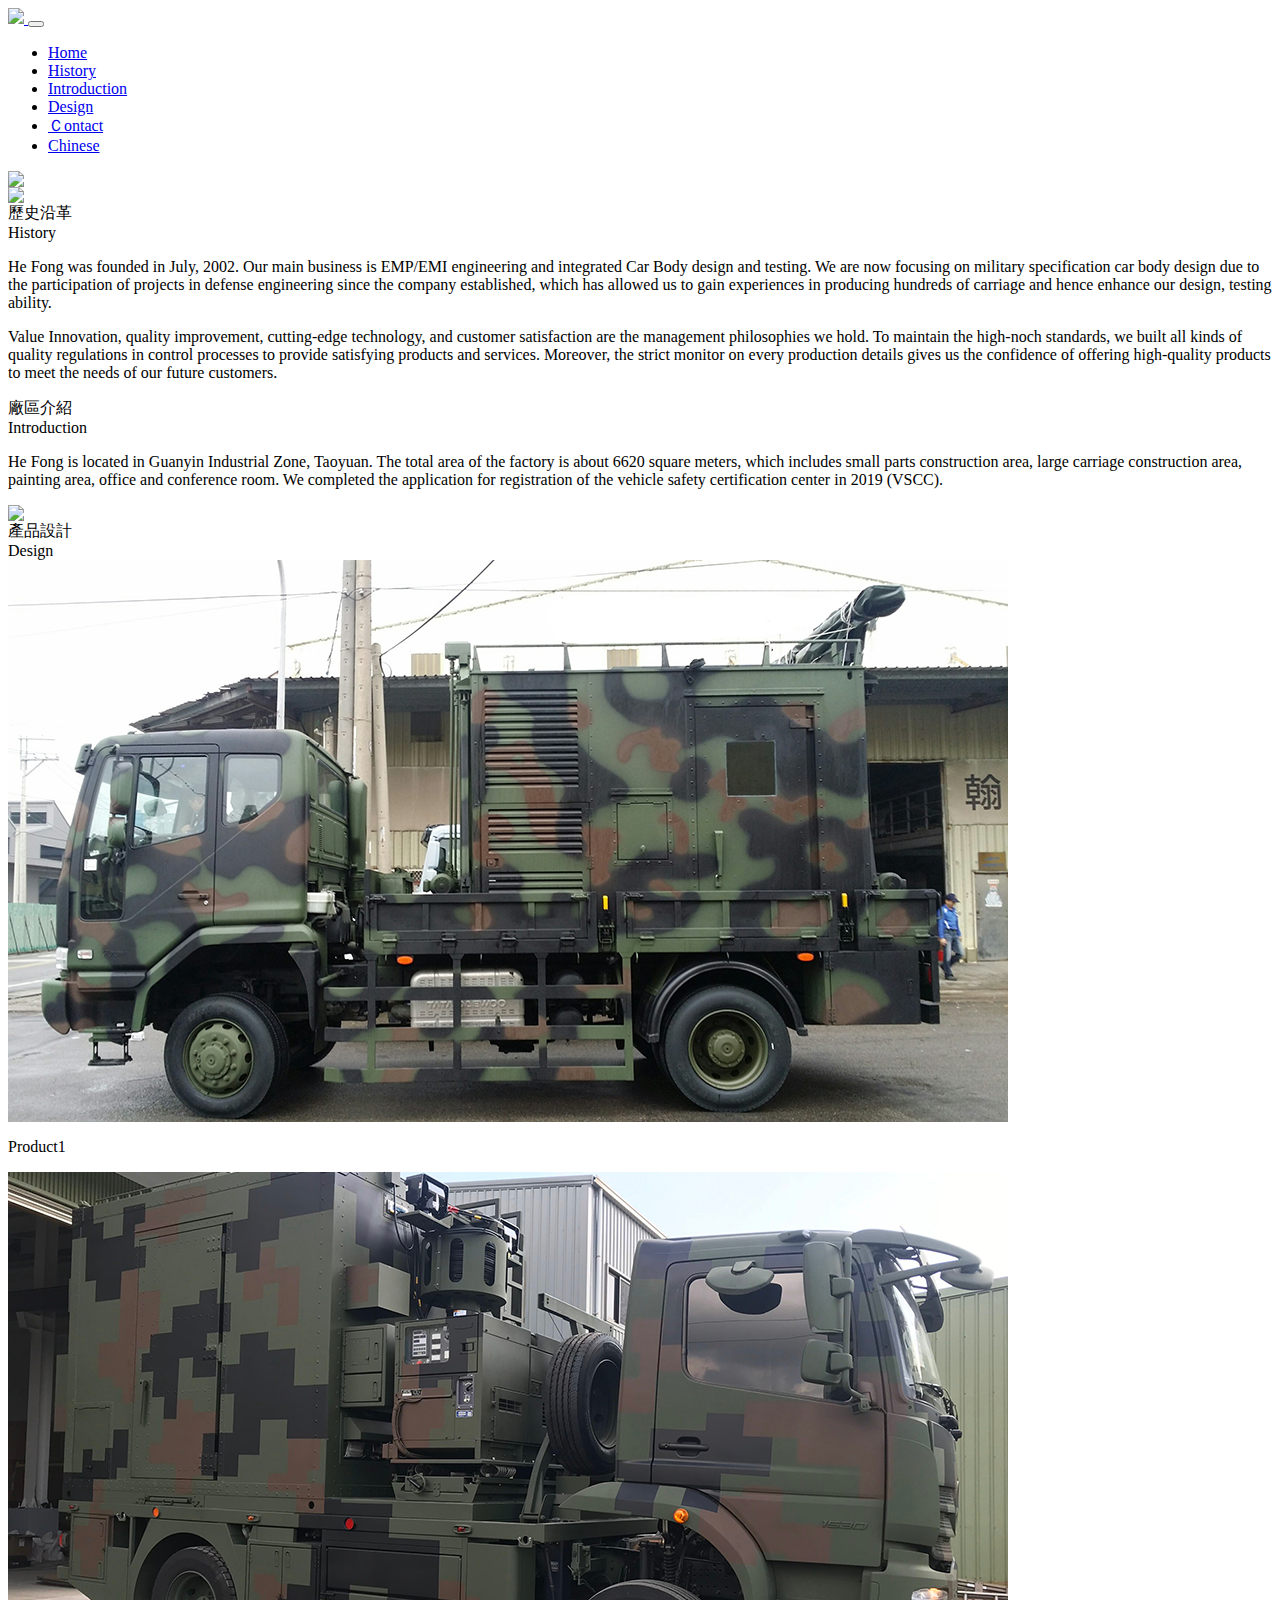
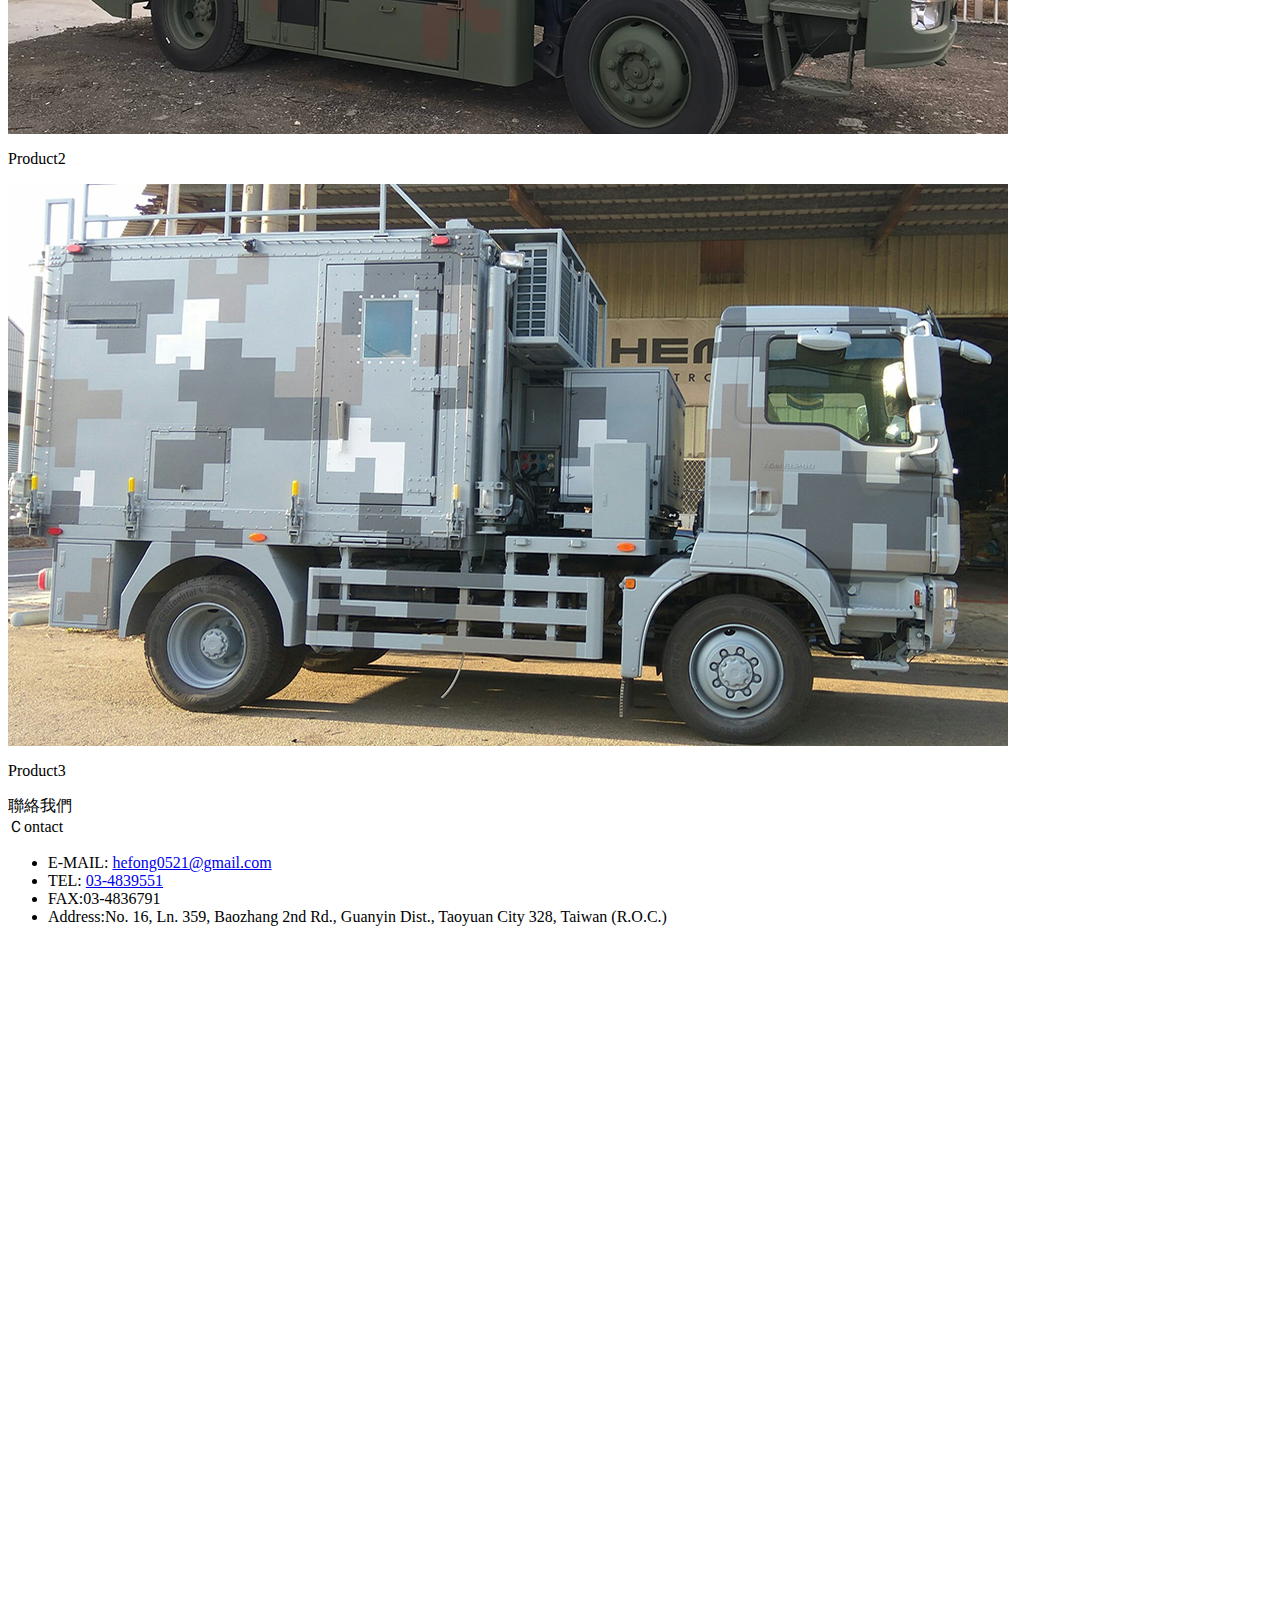
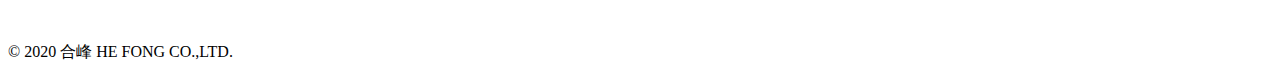
==== english.html @ bb500040 "english" ====
﻿<html>

<head>
    <meta name="viewport" content="width=device-width, initial-scale=1.0, maximum-scale=1.0, user-scalable=0">
    <meta charset="UTF-8">
    <meta name="keywords" content="合峰, 合峰有限公司,汽車工廠,翰元合峰,HE FONG">
    <meta name="description" content="本廠位於桃園市觀音工業區，總占地面積約2000坪，設有小型件施工區、大型車廂施工區、噴漆區、辦公室及會議室；本廠於2019完成車輛安全審驗中心申請登錄(VSCC)。">
    <!-- 清除快取 -->
    <meta http-equiv="cache-control" content="no-cache">
    <meta http-equiv="Pragma" content="no-cache">
    <meta http-equiv="Expires" content="-1">
    <meta name="title" content="合峰 HE FONG">
    <title>合峰 | HE FONG</title>
    <link rel="icon" href="img/icon.ico" type="image/x-icon">
    <link rel="stylesheet" type="text/css" href="css/bootstrap.min.css">
    <link rel="stylesheet" type="text/css" href="css/owl.carousel.css">
    <link rel="stylesheet" type="text/css" href="css/aos.css">
    <link rel="stylesheet" type="text/css" href="css/jquery.fancybox.min.css">
    <link rel="stylesheet" type="text/css" href="css/style.css">
    <script src="js/jquery-3.3.1.min.js"></script>
    <script src="js/bootstrap.min.js"></script>
    <script src="js/fontawesome-all.min.js"></script>
    <script src="js/owl.carousel.js"></script>
    <script src="js/aos.js"></script>
    <script src="js/jquery.fancybox.min.js"></script>
    <script src="js/all.js"></script>   
</head>

<body>
    <header>
        <div class="-header">
            <div class="main">
                <nav class="navbar navbar-expand-md" role="navigation">
                    <div class="navbar-header">
                        <a class="navbar-brand" href="english.html">
                            <img src="img/logo.png">
                        </a>
                        <button class="navbar-toggler collapsed" type="button" data-toggle="collapse" data-target="#HFnavbar"
                            aria-controls="HFnavbar" aria-expanded="false" aria-label="Toggle navigation">
                            <span class="navbar-toggler-icon"></span>
                            <span class="navbar-toggler-icon"></span>
                            <span class="navbar-toggler-icon"></span>
                        </button>
                    </div>
        
                    <!-- Collect the nav links, forms, and other content for toggling -->
                    <div class="collapse navbar-collapse" id="HFnavbar">
                        <ul class="navbar-nav">
                            <li class="nav-item">
                                <a href="english.html">Home</a>
                            </li>
                            <li class="nav-item">
                                <a href="#section1">History</a>
                            </li>
                            <li class="nav-item">
                                <a href="#section2">Introduction</a>
                            </li>
                            <li class="nav-item">
                                <a href="#section3">Design</a>
                            </li>
                            <li class="nav-item">
                                <a href="#section4">Ｃontact</a>
                            </li>
                            <li class="nav-item">
                                <a href="/">Chinese</a>
                            </li>
                        </ul>
                    </div>
                 
                </nav>
            </div>
        
        </div>
    </header>
    <!-- 輪播 -->
    <div class="index-carousel">
        <div class="owl-carousel owl-theme">
            <div class="item">
                <img src="img/c1.jpg">
                
            </div>
            <div class="item">
                <img src="img/c2.jpg">
               
            </div>
        </div>
    </div>

    <!-- 內容 -->

    <!-- 歷史沿革 -->
    <div class="page-zone" id="section1">
        <div  class="main-title" data-aos="fade-down" data-aos-easing="linear" data-aos-delay="500">
            <div class="-font">
                <div class="-cn">
                    歷史沿革
                </div>
                <div class="-eng">
                    History
                </div>
            </div>
            
        </div>
        <div class="-content" data-aos="fade-zoom-in" data-aos-easing="linear" data-aos-delay="500">
            <p>
                He Fong was founded in July, 2002. Our main business is EMP/EMI engineering and integrated Car Body design and testing.
                We are now focusing on military specification car body design due to the participation of projects in defense
                engineering since the company established, which has allowed us to gain experiences in producing hundreds of carriage
                and hence enhance our design, testing ability.

            </p>
            <p>
                Value Innovation, quality improvement, cutting-edge technology, and customer satisfaction are the management
                philosophies we hold. To maintain the high-noch standards, we built all kinds of quality regulations in control
                processes to provide satisfying products and services. Moreover, the strict monitor on every production details gives us
                the confidence of offering high-quality products to meet the needs of our future customers.

            </p>
        </div>
    </div>

    <!-- 廠區介紹 -->
    <div class="page-zone" id="section2" >
        <div  class="main-title" data-aos="fade-down" data-aos-easing="linear" data-aos-delay="500">
            <div class="-font">
                <div class="-cn">
                    廠區介紹
                </div>
                <div class="-eng">
                    Introduction
                </div>
            </div>
    
        </div>
        <div class="row">
            <div class="col-12 col-sm-6 col-md-6">
                <div class="-content" data-aos="fade-right" data-aos-easing="linear" data-aos-delay="500">
                    <p>
                        He Fong is located in Guanyin Industrial Zone, Taoyuan. The total area of the factory is about 6620 square meters, which
                        includes small parts construction area, large carriage construction area, painting area, office and conference room. We
                        completed the application for registration of the vehicle safety certification center in 2019 (VSCC).

                    </p>
                
                </div>
            </div>
            <div class="col-12 col-sm-6 col-md-6">
                <div class="-content" data-aos="zoom-in" data-aos-easing="linear" data-aos-delay="500">
                    <div class="max-300">
                        <img src="img/p1.jpg">
                    </div>
                </div>
            </div>
        </div>
        
    </div>

    <!-- 產品設計 -->
    <div class="design-bg">
        <div class="page-zone" id="section3">
            <div   class="main-title" data-aos="fade-down" data-aos-easing="linear" data-aos-delay="500">
                <div class="-font">
                    <div class="-cn">
                        產品設計
                    </div>
                    <div class="-eng">
                        Design
                    </div>
                </div>
               
        
            </div>
            <div class="row">
                <div class="col-4" data-aos="fade-up" data-aos-easing="linear" data-aos-delay="700">
                    <a href="img/pro1.jpg" data-fancybox="gallery" data-caption="通訊車廂">
                        <img src="img/pro1.jpg" alt="" />
                       
                    </a>                 
                    <p>Product1</p>
                </div>
                <div class="col-4" data-aos="fade-up" data-aos-easing="linear" data-aos-delay="900">
                    <a href="img/pro2.jpg" data-fancybox="gallery" data-caption="通訊車廂">
                        <img src="img/pro2.jpg" alt="" />
                
                    </a>
                    <p>Product2</p>
                </div>
                <div class="col-4" data-aos="fade-up" data-aos-easing="linear" data-aos-delay="1100">
                    <a href="img/pro3.jpg" data-fancybox="gallery" data-caption="通訊車廂">
                        <img src="img/pro3.jpg" alt="" />
                        
                    </a>
                    <p>Product3</p>
                </div>
            </div>
        </div>
    </div>
   
    <!-- 廠區介紹 -->
    <div class="page-zone" id="section4">
        <div   class="main-title" data-aos="fade-down" data-aos-easing="linear" data-aos-delay="500">
            <div class="-font">
                <div class="-cn">
                    聯絡我們
                </div>
                <div class="-eng">
                    Ｃontact
                </div>
            </div>
    
        </div>
        <div class="row">
            <div class="col-12 col-sm-6 col-md-6">
                <div class="-content" data-aos="fade-right" data-aos-easing="linear" data-aos-delay="500"> 
                    <ul>
                        <li><i class="far fa-envelope"></i>
                            E-MAIL:
                            <a href="mailto:hefong0521@gmail.com">
                                hefong0521@gmail.com
                            </a>
                        </li>
                        <li><i class="fas fa-phone"></i>
                            TEL:
                            <a href="tel:034839551">
                                03-4839551
                            </a>
                        </li>
                        <li><i class="fas fa-fax"></i>
                            FAX:03-4836791
                        </li>
                        <li><i class="fas fa-map-marker-alt"></i>
                            Address:No. 16, Ln. 359, Baozhang 2nd Rd., Guanyin Dist., Taoyuan City 328, Taiwan (R.O.C.)
                        </li>
                    </ul>
    
                </div>
            </div>
            <div class="col-12 col-sm-6 col-md-6">
                <div class="-content" data-aos="zoom-in" data-aos-easing="linear" data-aos-delay="500">
                <iframe
                    src="https://www.facebook.com/plugins/page.php?href=https%3A%2F%2Fwww.facebook.com%2Fhefong0521%2F&tabs=timeline&width=300&height=500&small_header=false&adapt_container_width=true&hide_cover=false&show_facepile=true&appId=370778836745838"
                    width="300" height="400" style="border:none;overflow:hidden" scrolling="no" frameborder="0" allowTransparency="true"
                    allow="encrypted-media"></iframe>
                </div>
            </div>
        </div>
    
    </div>

    <footer>
        <div class="-map">
            <iframe
                src="https://www.google.com/maps/embed?pb=!1m18!1m12!1m3!1d3614.2318207093303!2d121.15208991474421!3d25.060130743398016!2m3!1f0!2f0!3f0!3m2!1i1024!2i768!4f13.1!3m3!1m2!1s0x3442a1d713976779%3A0x3bc1484b9db4e81f!2z57-w5YWD5ZCI5bOw!5e0!3m2!1szh-TW!2stw!4v1581598565535!5m2!1szh-TW!2stw"
                width="100%" height="300" frameborder="0" style="border:0;" allowfullscreen=""></iframe>
        </div>
        <div class="-copyright">
            © 2020 合峰 HE FONG CO.,LTD.
        </div>
    </footer>
    <div class="top-btn" id="back-to-top">
        <i class="fas fa-chevron-circle-up"></i>
    </div>
</body>

</html>
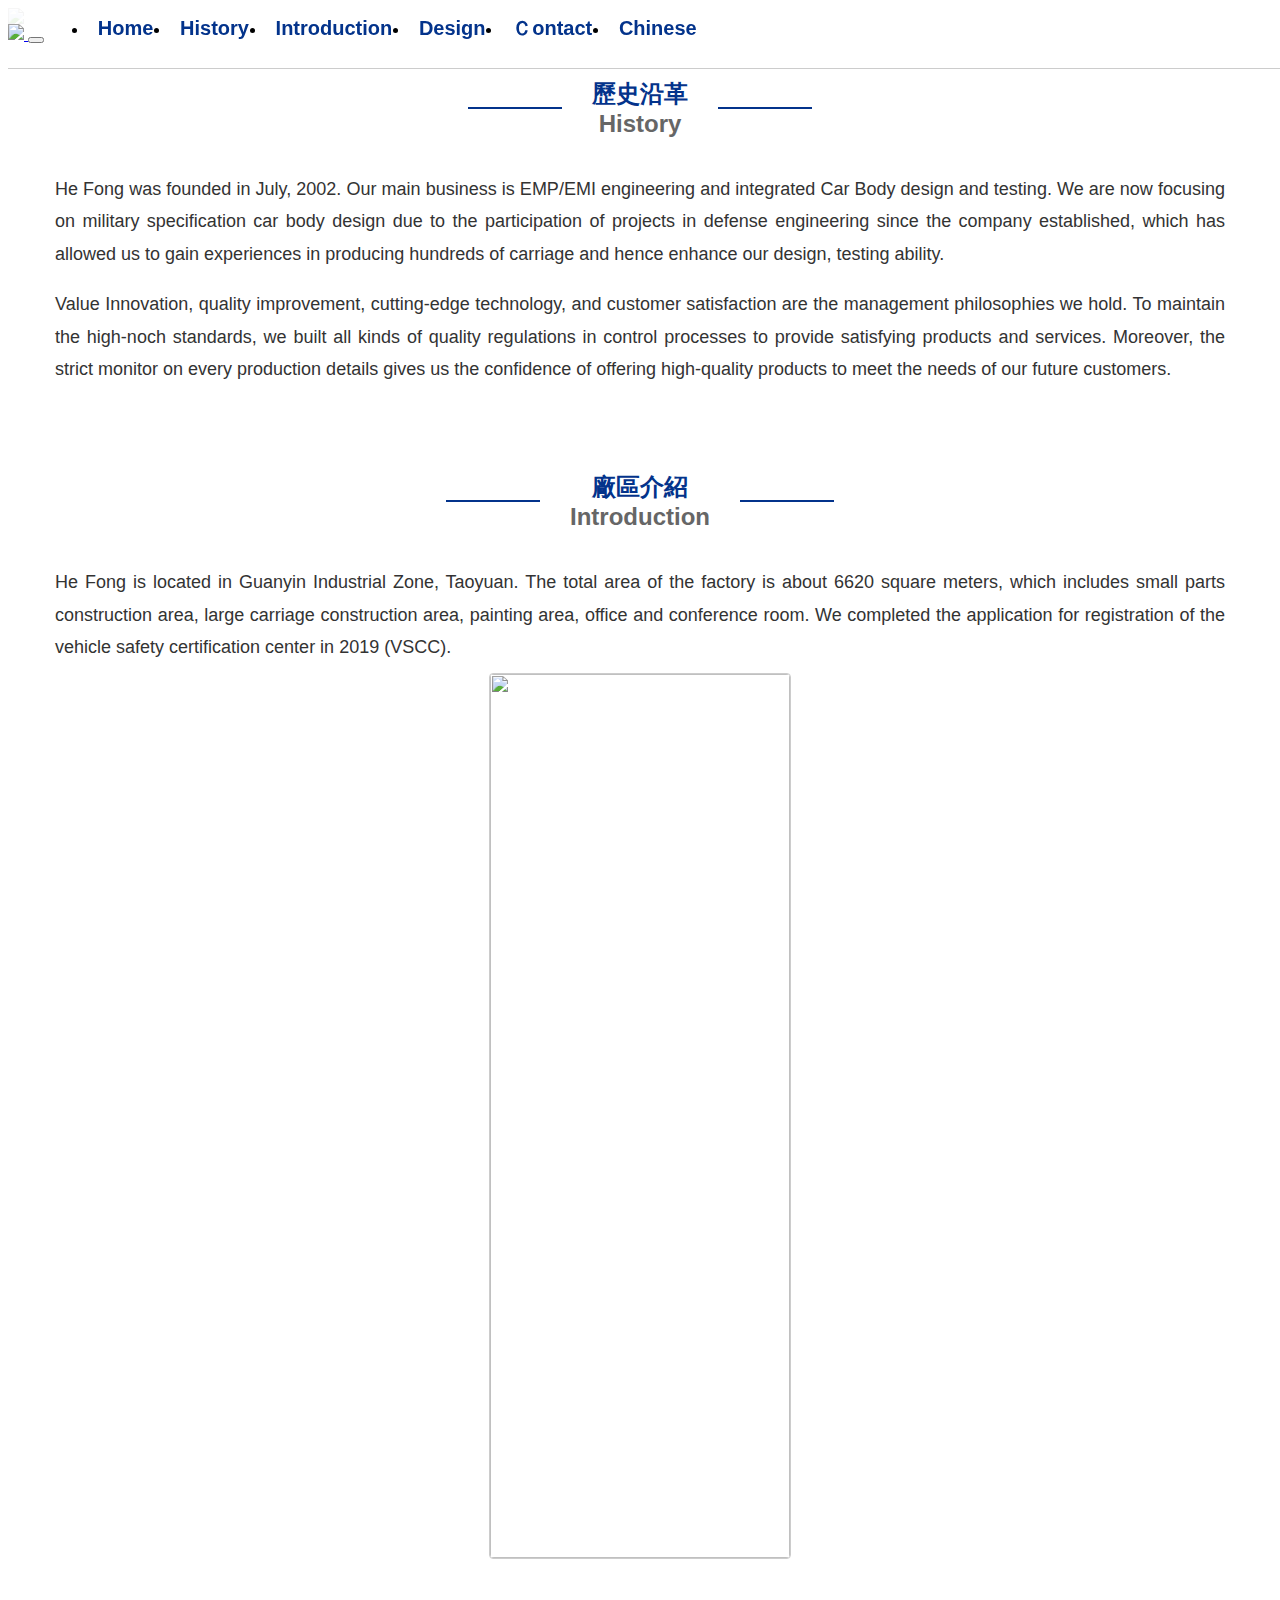
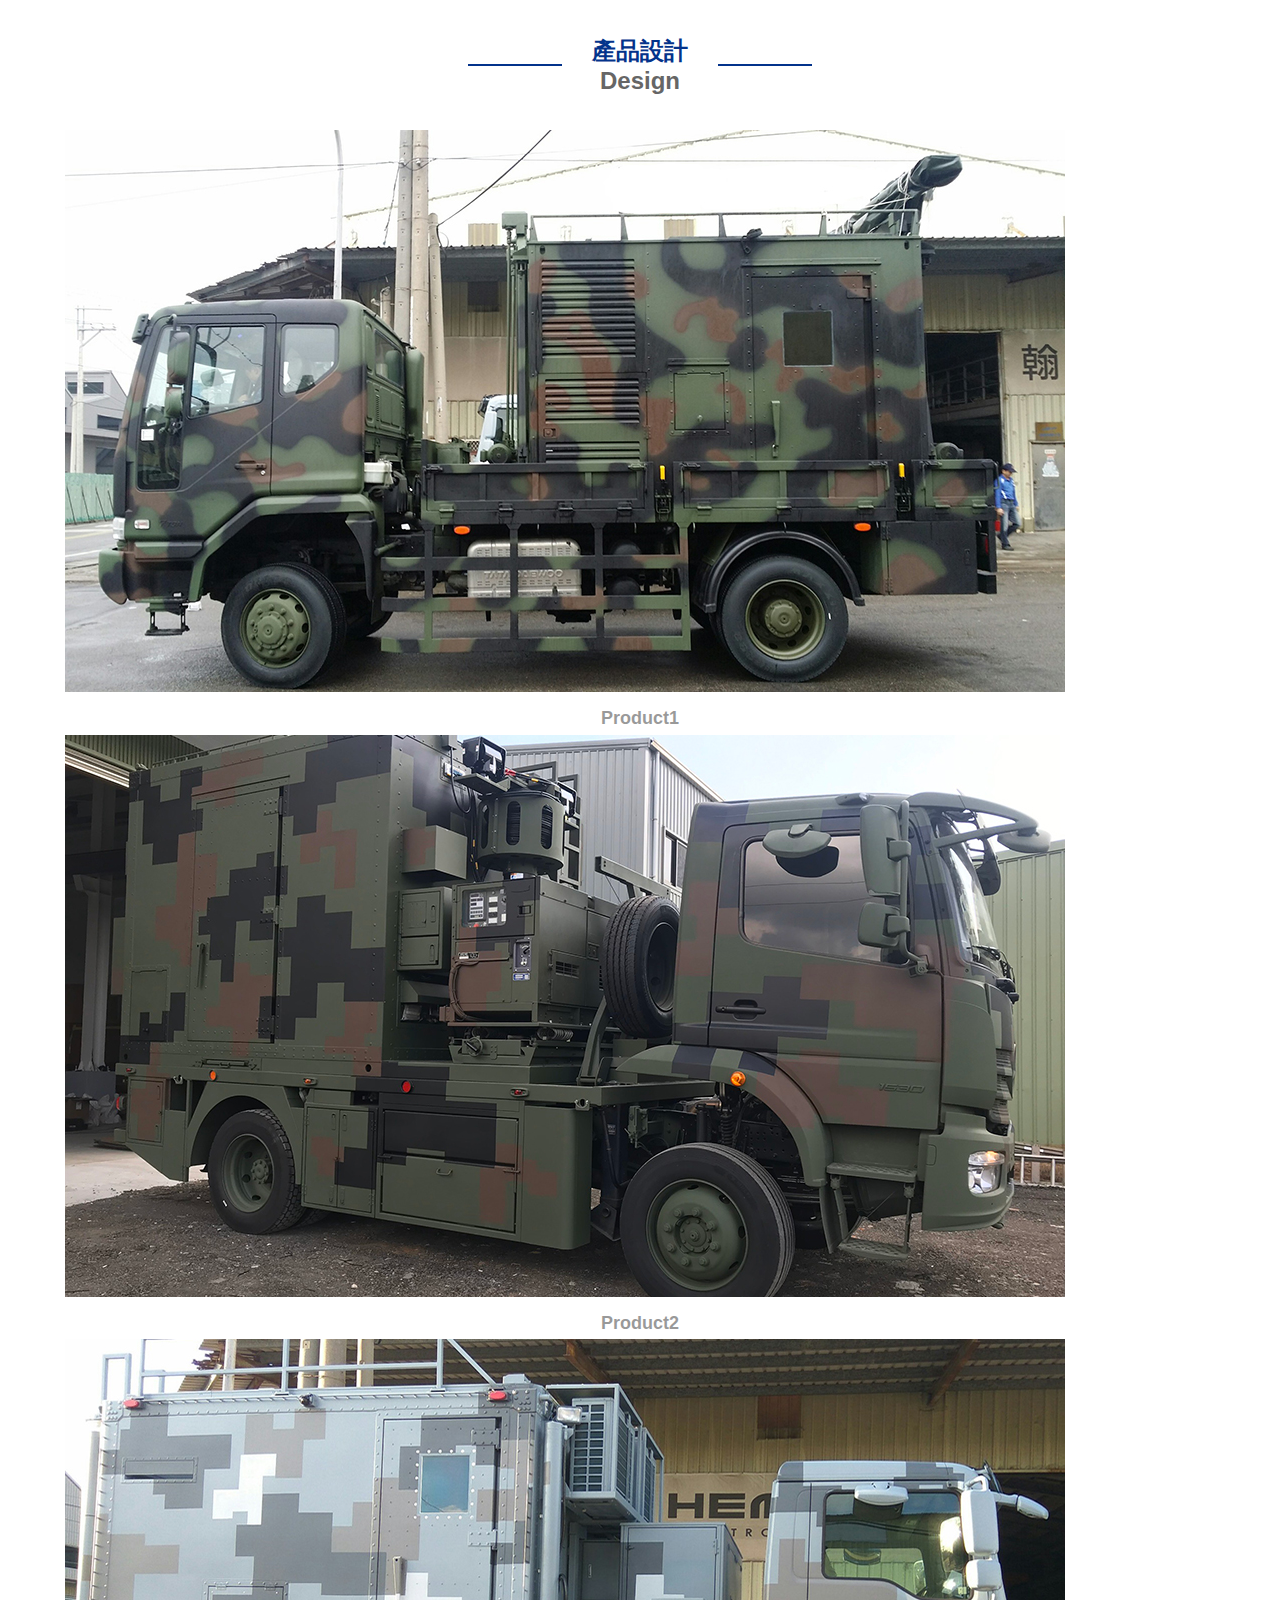
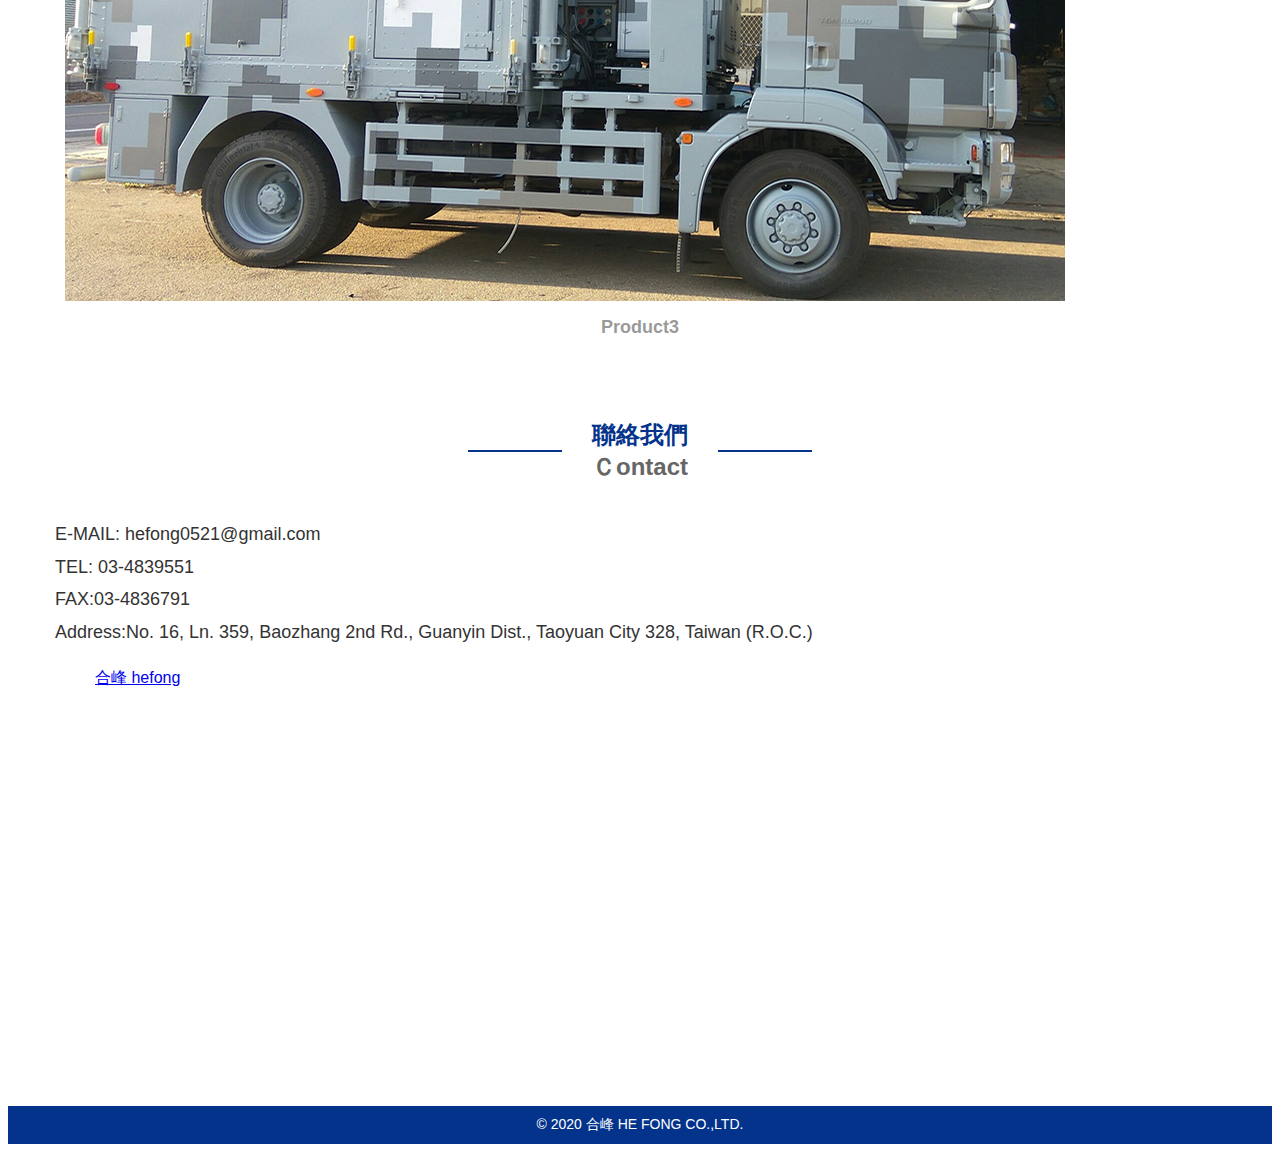
==== commit 7177919f: "Merge pull request #1 from CollectionWeb/master" ====
--- a/english.html
+++ b/english.html
@@ -9,8 +9,12 @@
     <meta http-equiv="cache-control" content="no-cache">
     <meta http-equiv="Pragma" content="no-cache">
     <meta http-equiv="Expires" content="-1">
-    <meta name="title" content="合峰 HE FONG">
-    <title>合峰 | HE FONG</title>
+    <meta name="title" content="合峰 - HE FONG">
+    <title>合峰 - HE FONG</title>
+    <meta property="og:title" content="合峰 - HE FONG">
+    <meta property="og:description"
+        content="本廠位於桃園市觀音工業區，總占地面積約2000坪，設有小型件施工區、大型車廂施工區、噴漆區、辦公室及會議室；本廠於2019完成車輛安全審驗中心申請登錄(VSCC)。">
+    <meta property="og:url" content="https://hefongcar.github.io/index/">
     <link rel="icon" href="img/icon.ico" type="image/x-icon">
     <link rel="stylesheet" type="text/css" href="css/bootstrap.min.css">
     <link rel="stylesheet" type="text/css" href="css/owl.carousel.css">
@@ -27,6 +31,8 @@
 </head>
 
 <body>
+    <div id="fb-root" class="d-none"></div>
+    <script async defer crossorigin="anonymous" src="https://connect.facebook.net/zh_TW/sdk.js#xfbml=1&version=v17.0&appId=463541450391596&autoLogAppEvents=1" nonce="pqOfCXxW"></script>
     <header>
         <div class="-header">
             <div class="main">
@@ -62,7 +68,7 @@
                                 <a href="#section4">Ｃontact</a>
                             </li>
                             <li class="nav-item">
-                                <a href="/">Chinese</a>
+                                <a href="/index/">Chinese</a>
                             </li>
                         </ul>
                     </div>
@@ -237,10 +243,12 @@
             </div>
             <div class="col-12 col-sm-6 col-md-6">
                 <div class="-content" data-aos="zoom-in" data-aos-easing="linear" data-aos-delay="500">
-                <iframe
-                    src="https://www.facebook.com/plugins/page.php?href=https%3A%2F%2Fwww.facebook.com%2Fhefong0521%2F&tabs=timeline&width=300&height=500&small_header=false&adapt_container_width=true&hide_cover=false&show_facepile=true&appId=370778836745838"
-                    width="300" height="400" style="border:none;overflow:hidden" scrolling="no" frameborder="0" allowTransparency="true"
-                    allow="encrypted-media"></iframe>
+                    <div class="fb-page" data-href="https://www.facebook.com/hefong0521/" data-tabs="timeline" data-width=""
+                        data-height="" data-small-header="false" data-adapt-container-width="true" data-hide-cover="false"
+                        data-show-facepile="true">
+                        <blockquote cite="https://www.facebook.com/hefong0521/" class="fb-xfbml-parse-ignore"><a
+                                href="https://www.facebook.com/hefong0521/">合峰 hefong</a></blockquote>
+                    </div>
                 </div>
             </div>
         </div>
@@ -260,6 +268,17 @@
     <div class="top-btn" id="back-to-top">
         <i class="fas fa-chevron-circle-up"></i>
     </div>
+    <script>
+        window.fbAsyncInit = function () {
+            FB.init({
+                appId: '370778836745838',
+                xfbml: true,
+                version: 'v17.0'
+            });
+
+            FB.XFBML.parse();
+        };
+    </script>
 </body>
 
 </html>--- a/css/style.css
+++ b/css/style.css
@@ -0,0 +1,370 @@
+body {
+  font-family: "Microsoft JhengHei", "Microsoft YaHei", Tohoma, Arial;
+  overflow-x: hidden;
+}
+
+.-header {
+  background: rgba(255, 255, 255, 0.9);
+  border-bottom: 1px solid #ccc;
+}
+.-header .main {
+  max-width: 1280px;
+  margin: 0 auto;
+}
+.-header .main .navbar {
+  background: transparent;
+  border-color: transparent;
+}
+.-header .main .navbar .navbar-header .navbar-brand {
+  height: auto;
+  width: 280px;
+}
+.-header .main .navbar .navbar-header .navbar-brand img {
+  max-width: 100%;
+}
+.-header .main .navbar .navbar-collapse .navbar-nav li a {
+  font-size: 20px;
+  color: #03338b;
+  text-decoration: none;
+  font-weight: bold;
+}
+
+.index-carousel {
+  position: relative;
+}
+.index-carousel .owl-stage {
+  display: block;
+}
+.index-carousel .owl-dots {
+  position: absolute;
+  display: flex;
+  left: 50%;
+  transform: translateX(-50%);
+  bottom: 0;
+}
+.index-carousel .owl-dots .owl-dot.active span {
+  background: #03338b;
+}
+.index-carousel .owl-dots .owl-dot span {
+  width: 50px;
+  height: 5px;
+  border-radius: 3px;
+  background: #ccc;
+  display: inline-block;
+  margin: 10px;
+}
+
+.page-zone {
+  max-width: 1170px;
+  margin: 0 auto;
+  padding: 3% 15px;
+}
+.page-zone .row {
+  margin: 0 -10px;
+}
+.page-zone .row [class*=col] {
+  padding: 0 10px;
+}
+.page-zone .-content p {
+  font-size: 18px;
+  color: #333;
+  margin-bottom: 10px;
+  line-height: 1.8;
+  text-align: justify;
+}
+.page-zone .-content .max-300 {
+  max-width: 300px;
+  margin: 0 auto;
+  border: 1px solid #ccc;
+  border-radius: 4px;
+}
+.page-zone .-content .max-300 img {
+  width: 100%;
+  border-radius: 4px;
+}
+.page-zone .-content ul {
+  margin: 0px 0px 20px;
+  padding: 0px;
+  list-style-type: none;
+}
+.page-zone .-content ul li {
+  font-size: 18px;
+  line-height: 1.8;
+  color: #333;
+}
+.page-zone .-content ul li svg {
+  margin-right: 5px;
+}
+.page-zone .-content ul li a {
+  color: #333;
+  text-decoration: none;
+  transition: all 0.35s linear;
+}
+.page-zone .-content ul li a:hover {
+  color: #03338b;
+}
+.page-zone iframe {
+  max-width: 300px;
+  margin: 0 auto;
+  display: block;
+}
+
+.main-title {
+  font-size: 24px;
+  font-weight: bold;
+  position: relative;
+  display: flex;
+  justify-content: center;
+  align-items: center;
+  margin-bottom: 3%;
+}
+.main-title .-font {
+  text-align: center;
+  padding: 0 30px;
+  white-space: nowrap;
+}
+.main-title .-font .-cn {
+  color: #03338b;
+}
+.main-title .-font .-eng {
+  color: #666;
+}
+.main-title::before {
+  content: "";
+  height: 2px;
+  width: 8%;
+  background: #03338b;
+}
+.main-title::after {
+  content: "";
+  height: 2px;
+  width: 8%;
+  background: #03338b;
+}
+
+.design-bg {
+  background-image: url(../img/d-bg.jpg);
+  background-size: cover;
+  background-position: center;
+  background-repeat: no-repeat;
+  position: relative;
+}
+.design-bg::before {
+  content: "";
+  position: absolute;
+  width: 100%;
+  height: 100%;
+  background: rgba(255, 255, 255, 0.6);
+  left: 0;
+  bottom: 0;
+}
+.design-bg img {
+  max-width: 100%;
+}
+.design-bg a {
+  outline: none !important;
+  display: block;
+  margin: 0 10px;
+  text-decoration: none;
+  color: #333;
+  transition: all 0.35s linear;
+  overflow: hidden;
+}
+.design-bg a img {
+  transition: all 0.35s linear;
+  transform: scale(1);
+}
+.design-bg a img:hover {
+  transform: scale(1.1);
+}
+.design-bg a:hover {
+  color: #03338b;
+}
+.design-bg p {
+  font-size: 18px;
+  line-height: 1.8;
+  margin-top: 10px;
+  text-align: center;
+  font-weight: bold;
+  margin-bottom: 0px;
+}
+
+footer {
+  margin-top: 5%;
+}
+footer .-copyright {
+  background: #03338b;
+  color: #fff;
+  font-size: 14px;
+  text-align: center;
+  padding: 10px;
+}
+
+.top-btn {
+  position: fixed;
+  bottom: -2em;
+  right: 1%;
+  cursor: pointer;
+  opacity: 0;
+  transition: all ease 1s;
+  font-size: 36px;
+  z-index: 999;
+  color: #03338b;
+}
+.top-btn.show {
+  opacity: 0.8;
+  bottom: 4em;
+}
+
+@media screen and (max-width: 899px) and (min-width: 768px) {
+  .-header .main .navbar .navbar-collapse .navbar-nav li a {
+    font-size: 18px;
+  }
+}
+@media (min-width: 768px) {
+  .-header {
+    z-index: 1000;
+    position: fixed;
+    width: 100%;
+    top: 0;
+  }
+  .-header .main .navbar {
+    display: flex;
+    align-items: center;
+    flex-wrap: wrap;
+  }
+  .-header .main .navbar .navbar-collapse .navbar-nav {
+    width: 100%;
+    margin-top: 5px;
+    display: flex;
+    align-items: center;
+    justify-content: space-around;
+  }
+  .-header .main .navbar .navbar-collapse .navbar-nav li a {
+    position: relative;
+    margin: 10px;
+    display: block;
+  }
+  .-header .main .navbar .navbar-collapse .navbar-nav li a::after {
+    content: "";
+    position: absolute;
+    width: 0%;
+    height: 2px;
+    background: #03338b;
+    bottom: -5px;
+    left: 50%;
+    transform: translateX(-50%);
+    transition: all 0.35s linear;
+  }
+  .-header .main .navbar .navbar-collapse .navbar-nav li a:hover::after {
+    width: 95%;
+  }
+}
+@media (max-width: 767px) {
+  .-header .main .navbar {
+    padding: 0px;
+  }
+  .-header .main .navbar .navbar-header {
+    display: flex;
+    flex-wrap: wrap;
+    align-items: center;
+    width: 100%;
+  }
+  .-header .main .navbar .navbar-header .navbar-brand {
+    padding: 10px;
+    width: 240px;
+  }
+  .-header .main .navbar .navbar-header .navbar-brand img {
+    max-width: 100%;
+  }
+  .-header .main .navbar .navbar-header .navbar-toggler {
+    outline: none !important;
+    position: relative;
+    margin: 0 10px 0 auto;
+    border: 0px;
+    background: transparent;
+  }
+  .-header .main .navbar .navbar-header .navbar-toggler span {
+    display: block;
+    background: #03338b;
+    width: 22px;
+    height: 2px;
+    border-radius: 1px;
+    transition: all 0.3s linear;
+  }
+  .-header .main .navbar .navbar-header .navbar-toggler span:nth-child(1) {
+    transform: rotate(45deg);
+    transform-origin: 10% 10%;
+  }
+  .-header .main .navbar .navbar-header .navbar-toggler span:nth-child(2) {
+    margin-top: 4px;
+    opacity: 0;
+    transform: translateX(-25px);
+  }
+  .-header .main .navbar .navbar-header .navbar-toggler span:nth-child(3) {
+    margin-top: 4px;
+    transform: rotate(-45deg);
+    transform-origin: 10% 90%;
+  }
+  .-header .main .navbar .navbar-header .navbar-toggler.collapsed span:nth-child(1) {
+    transform: rotate(0);
+  }
+  .-header .main .navbar .navbar-header .navbar-toggler.collapsed span:nth-child(2) {
+    opacity: 1;
+    transform: translateX(0px);
+  }
+  .-header .main .navbar .navbar-header .navbar-toggler.collapsed span:nth-child(3) {
+    transform: rotate(0);
+  }
+  .-header .main .navbar .navbar-collapse {
+    border-top: 1px solid #ccc;
+  }
+  .-header .main .navbar .navbar-collapse .navbar-nav {
+    margin: 1em 0em;
+  }
+  .-header .main .navbar .navbar-collapse .navbar-nav li {
+    text-align: center;
+  }
+  .-header .main .navbar .navbar-collapse .navbar-nav li a {
+    font-size: 16px;
+    display: inline-block;
+    margin: 10px;
+  }
+  .page-zone {
+    padding: 6% 10px;
+  }
+  .page-zone .-content p {
+    font-size: 16px;
+  }
+  .page-zone .-content ul li {
+    font-size: 16px;
+  }
+  .main-title {
+    font-size: 20px;
+  }
+  .main-title .-font {
+    padding: 0 20px;
+  }
+  .main-title::before {
+    width: 10%;
+  }
+  .main-title::after {
+    width: 10%;
+  }
+  .design-bg a {
+    margin: 0px;
+  }
+  .design-bg p {
+    font-size: 16px;
+  }
+  footer {
+    margin-top: 6%;
+  }
+}
+.fb_iframe_widget,
+.fb_iframe_widget span,
+.fb_iframe_widget span iframe[style] {
+  width: 100% !important;
+  max-width: 100% !important;
+  min-width: 100% !important;
+}/*# sourceMappingURL=style.css.map */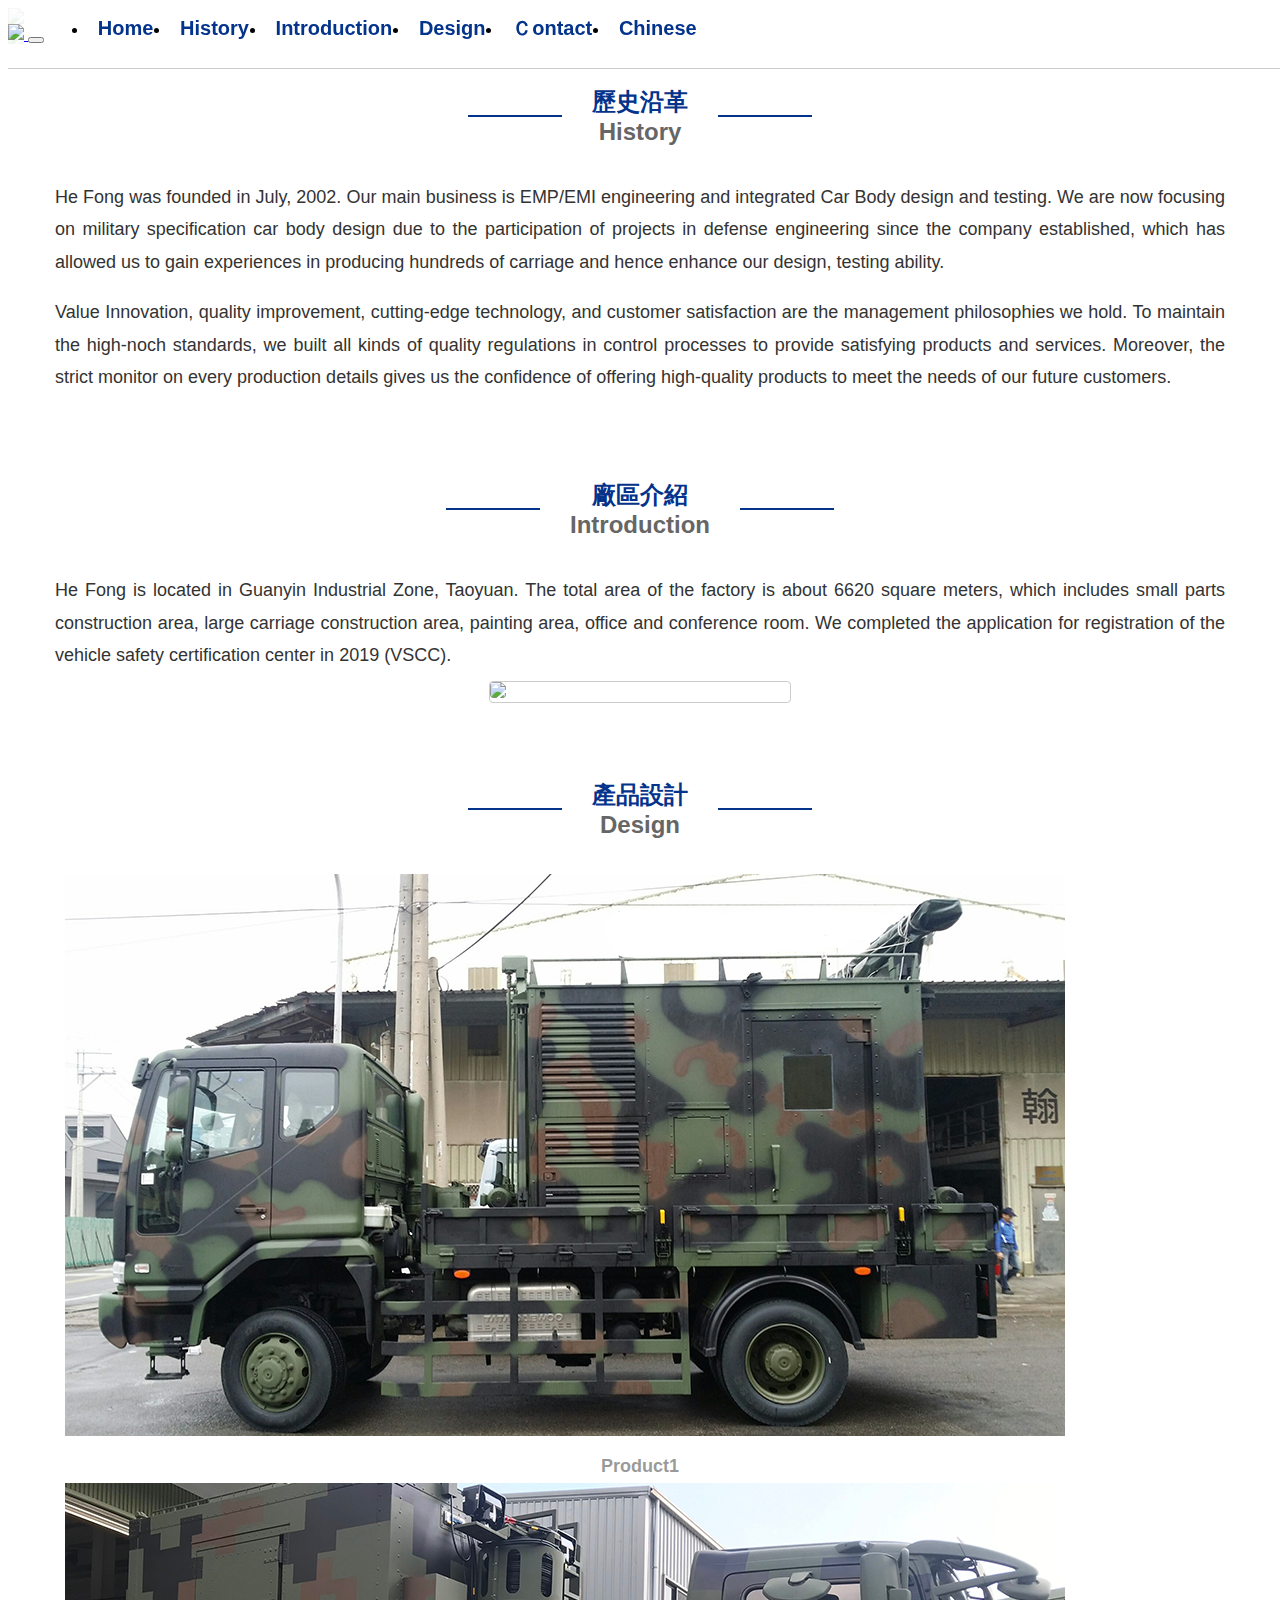
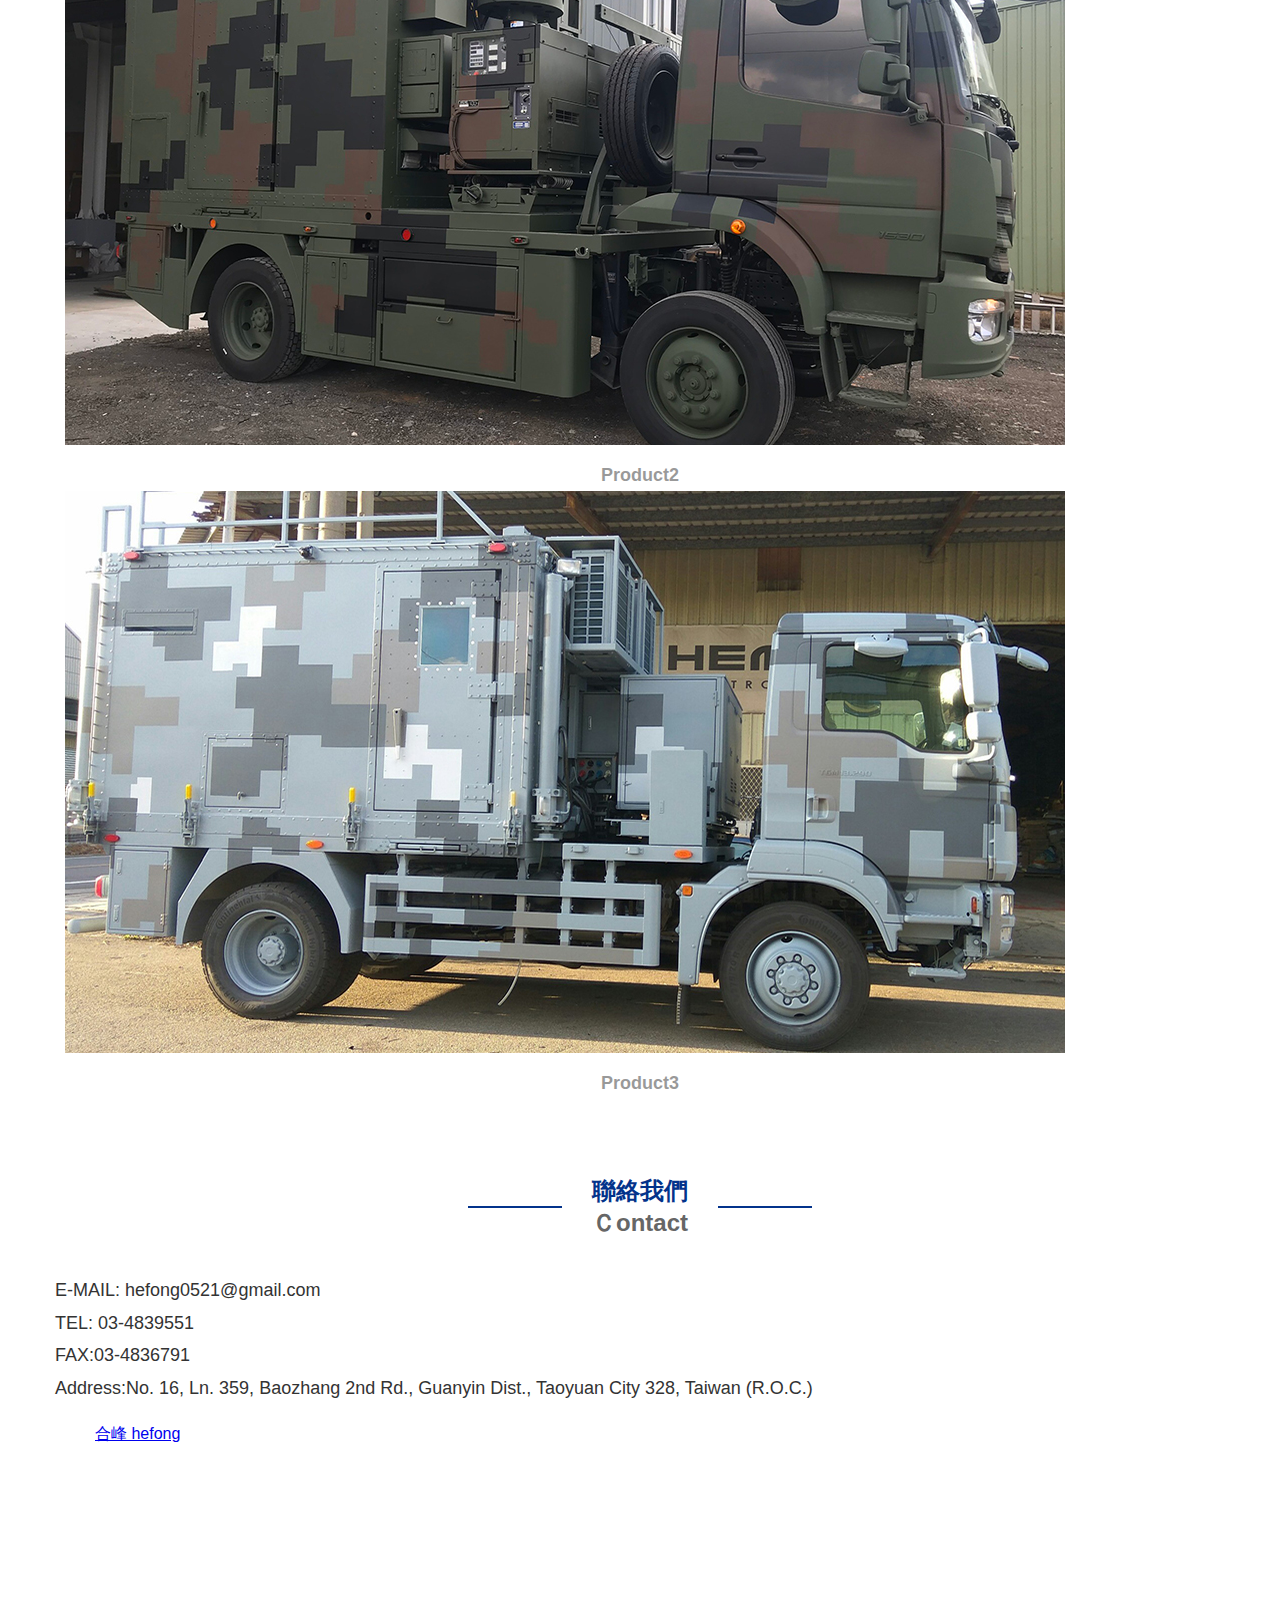
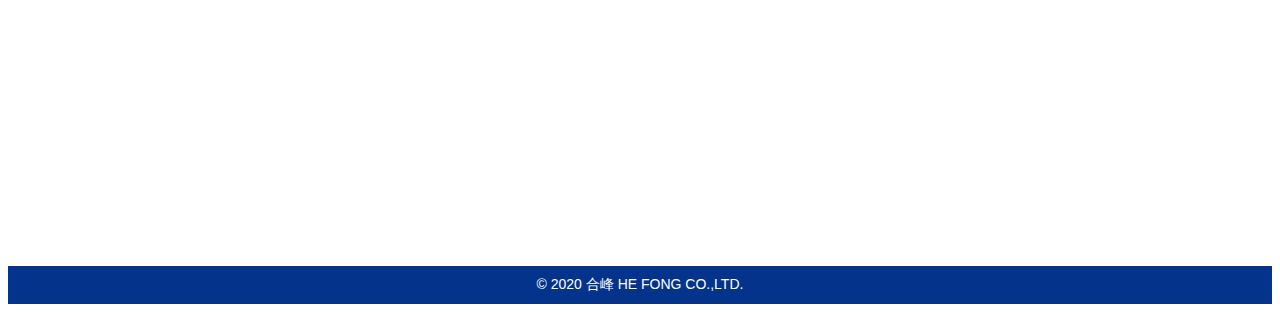
==== commit 8e6d6bdc: "Update english.html" ====
--- a/english.html
+++ b/english.html
@@ -1,4 +1,5 @@
-﻿<html>
+<!DOCTYPE html>
+<html lang="zh-Hant-TW">
 
 <head>
     <meta name="viewport" content="width=device-width, initial-scale=1.0, maximum-scale=1.0, user-scalable=0">
@@ -281,4 +282,4 @@
     </script>
 </body>
 
-</html>+</html>
